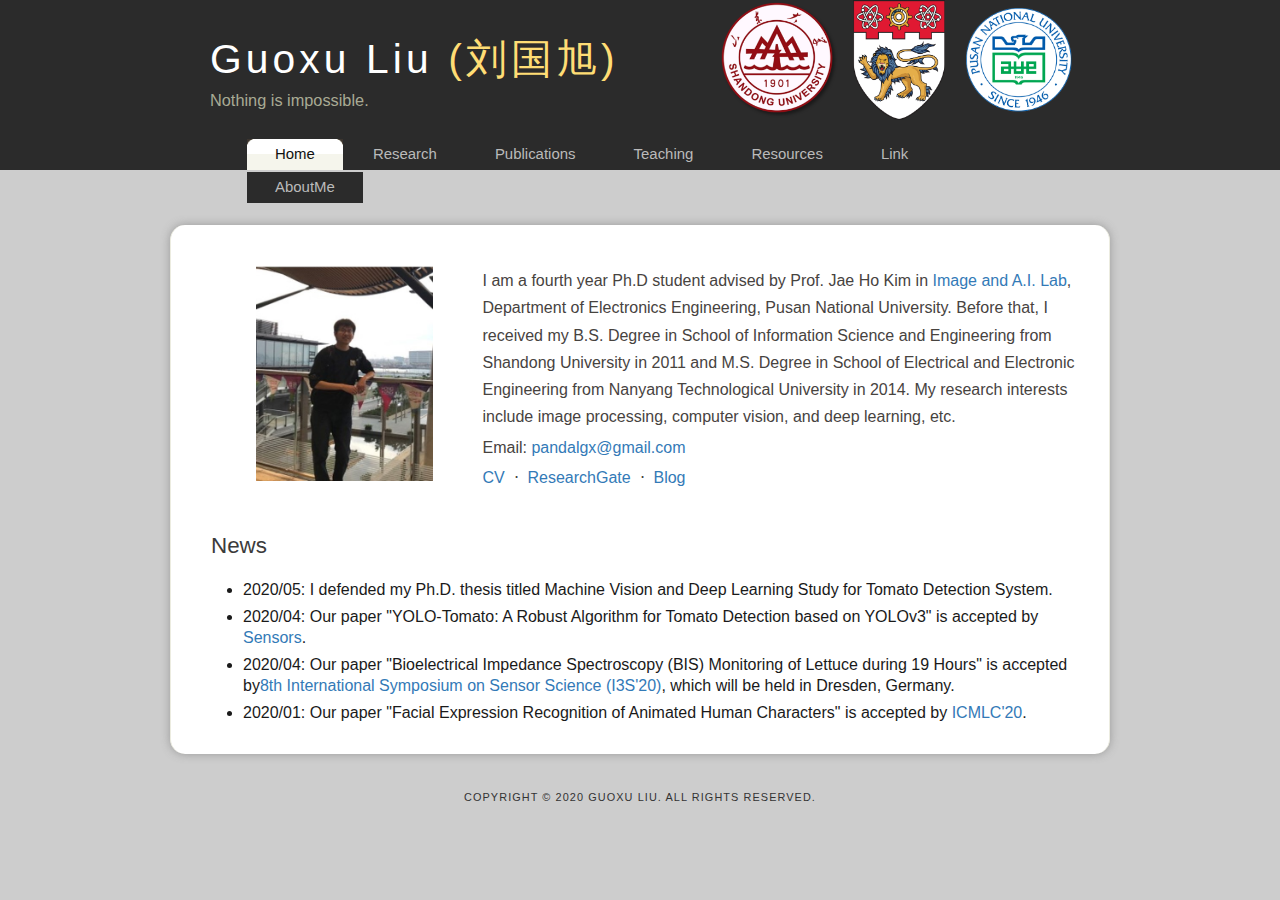
==== index.html @ 0aea458d "update" ====
<!DOCTYPE HTML>
<html>

<head>
  <title>Guoxu Liu's Page</title>
  <meta name="description" content="刘国旭老师个人主页" />
  <meta name="keywords" content="Guo-Xu Liu, guoxu liu, 刘国旭, liuguoxu, panda, 个人主页" />
  <meta name="author" content="Guo-Xu Liu（刘国旭）" />
  <meta http-equiv="content-type" content="text/html; charset=utf-8" />
  <link rel="stylesheet" type="text/css" href="style/style.css" />
  <link rel="icon" href="favicon.ico" type="image/x-icon" />
  <link rel="shortcut icon" href="favicon.ico" type="image/x-icon" />
</head>

<body>
  <div id="main">
    <div id="header">
      <script type="text/javascript" src="js/logo.js"></script>

      <div id="menubar">
        <ul id="menu">
          <!-- put class="selected" in the li tag for the selected page - to highlight which page you're on -->
            <li class="selected"><a href="index.html">Home</a></li>
            <li><a href="Research.html">Research</a></li>
            <li><a href="Publications.html">Publications</a></li>
            <li><a href="Teaching.html">Teaching</a></li>
            <li><a href="Resources.html">Resources</a></li>
            <li><a href="Link.html">Link</a></li>
            <li><a href="AboutMe.html">AboutMe</a></li>
        </ul>
      </div>
    </div>
    
<div id="site_content" style="padding-top:0">
  <table width="879"  >
  <tr>
  <td class="title" width="257">
  <div align="center">
  <p><img src="images/gxliu.jpg" height="236" width="177"></p>
  </div></td>
  <td width="610" height="241" class="font2"><p>I am a fourth year Ph.D student advised by Prof. Jae Ho Kim in <a href="https://image-comm-lab.github.io/image-comm-lab/index.html">Image and A.I. Lab</a>, Department of Electronics Engineering, Pusan National University. Before that, I received my B.S. Degree in School of Information Science and Engineering from Shandong University in 2011 and M.S. Degree in School of Electrical and Electronic Engineering from Nanyang Technological University in 2014. My research interests include image processing, computer vision, and deep learning, etc. </p>
  
<p style="margin:-17px 0 -13px 0"><strong> Email:</strong> <a href="mailto:pandalgx@gmail.com">pandalgx@gmail.com</a></p>
<a href="Resume.pdf" >CV</a>&nbsp &sdot;&nbsp
<a href="https://www.researchgate.net/profile/Guoxu_Liu3" >ResearchGate</a>&nbsp &sdot;&nbsp
<a href="https://pandablogs.github.io/">Blog</a>
 </td>
 </tr>
 </table>
 
 <h2 style="margin-top:-30px">News</h2>
                <ul>
                	<li>2020/05: I defended my Ph.D. thesis titled Machine Vision and Deep Learning Study for Tomato Detection System.
            		</li>
                
                	<li>2020/04: Our paper "YOLO-Tomato: A Robust Algorithm for Tomato Detection based on YOLOv3" is accepted by <a href="https://www.mdpi.com/journal/sensors">Sensors</a>.
            		</li>
                    
                	<li>2020/04: Our paper "Bioelectrical Impedance Spectroscopy (BIS) Monitoring of Lettuce during 19 Hours" is accepted by<a href="https://i3s2020dresden.sciforum.net/">8th International Symposium on Sensor Science (I3S'20)</a>, which will be held in Dresden, Germany.
            		</li>
                    
                	<li>2020/01: Our paper "Facial Expression Recognition of Animated Human Characters" is accepted by <a href="http://www.icmlc.org/">ICMLC'20</a>. 				 					</li>
                    
                    <!--<li><strong>2018/12:</strong> Our paper "A Robust Mature Tomato Detection in Greenhouse Scenes Using Machine Learning and Color Analysis" has been accepted by The <em>11th International Conference on Machine Learning and Computing (ICMLC'19)</em>.</li> -->
                </ul> 
    </div>
    
    <div style="margin:25px 0 -48px 0;">
    <script type='text/javascript' id='clustrmaps' src='//cdn.clustrmaps.com/map_v2.js?cl=ffffff&w=225&t=m&d=nVZjJOe9EmKvpUG4AhppSGRHPLfOsd7T6rd5S0aJqcY'></script>
    </div>
    
    <script type="text/javascript" src="js/copyright.js"></script>
  </div>
</body>
</html>
---- style/style.css ----
html
{ height: 100%;}

*
{ margin: 0;
  padding: 0;}

body
{ font-family: verdana, arial, helvetica, sans-serif;
  font-size: 85%;
  /*font: normal .93em 'trebuchet ms', arial, sans-serif;*/
  background: #CDCDCD; /*#FFF;*/
  color: #1a1a1a;
  line-height: 1.5;}

p
{ padding: 0 0 20px 0;
  line-height: 1.7em;}

img
{ border: 0;}

h1, h2, h3, h4, h5, h6 
{ font: normal 150% "Roboto",Helvetica,Arial,sans-serif;
  color: #43423F;
  margin: 0 0 15px 0;
  padding: 15px 0 5px 0;}

h2
{ font: normal 140% "Roboto",Helvetica,Arial,sans-serif;
  color: #3B3B3B;} /* #43423F */

h3
{ font: normal 125% "Roboto",Helvetica,Arial,sans-serif;
  color:#000000;}

h4, h5, h6
{ margin: 0;
  padding: 0 0 5px 0;
  font: normal 110% "Roboto",Helvetica,Arial,sans-serif;
  color: #43423F;}

h5, h6
{ font: italic 95% "Roboto",Helvetica,Arial,sans-serif;
  color: #888;}

h6
{ color: #362C20;}

a, a:hover
{ outline: none;
  text-decoration:none;
  color: #337ab7;}

a:hover
{ text-decoration: none;
  color: #23527c;}

pre {
  display: block;
  padding: 10px;
  margin: 0 0 10.5px;
  font-size: 14px;
  line-height: 1.42857;
  word-break: break-all;
  word-wrap: break-word;
  color: #333333;
  background-color: #f5f5f5;
  border: 1px solid #ccc;
  border-radius: 4px; }

.left
{ float: left;
  width: auto;
  margin-right: 10px;}

.right
{ float: right; 
  width: auto;
  margin-left: 10px;}

.center
{ display: block;
  text-align: center;
  margin: 20px auto;}

.tablecenter{
    text-align:center;
}

blockquote
{ margin: 20px 0; 
  padding: 10px 20px 0 20px;
  border: 1px solid #E5E5DB;
  background: #FFF;}

ul
{ margin: 2px 0 22px 17px;}

ul li
{ list-style-type: circle;
  margin: 0 0 6px 15px; 
  padding: 0 0 0 0;
}

ol
{ margin: 8px 0 22px 20px;}

ol li
{ margin: 0 0 11px 0;}

#main, #logo, #menubar, #content_header, #site_content, #content_footer, #footer
{ margin-left: auto; 
  margin-right: auto;}

#main
{ padding-bottom: 20px;}

#header
{ background: #2b2b2b;
  height: 170px;
  margin-bottom: 30px;}

#logo
{ width: 878px;
  position: relative;
  height: 134px;
  background: #2b2b2b no-repeat;}

#logo #logo_text 
{ position: absolute; 
  top: 10px;
  left: 0;
  width:100%;
  height:120px;
  line-height:120px;
  text-align:left;
}

.logo_badge {
    height:120px;
    width:120px;
    line-height:120px;
    text-align:center;
    float:right;
}

#logo h1, #logo h2
{ font: normal 300% "Roboto",Helvetica,Arial,sans-serif;
  border-bottom: 0;
  text-transform: none;
  margin: 0 0 0 9px;}

#logo_text h1, #logo_text h1 a, #logo_text h1 a:hover 
{ padding: 22px 0 0 0;
  color: #FFF;
  letter-spacing: 0.1em;
  text-decoration: none;}

#logo_text h1 a .logo_colour
{ color: #ffdd75;}

#logo_text h2
{ font-size: 120%;
  padding: 4px 0 0 0;
  color: #A8AA94;}

#menubar
{ height: 44px;
  width: 820px;
  margin: 1px auto 0 auto;} 

ul#menu
{ float: right;}

ul#menu li
{ float: left;
  padding: 0 0 0 6px;
  list-style: none;
  margin: 2px 2px 0 0;
  background: #2b2b2b no-repeat 0 0;}

ul#menu li a
{ font: normal 110% 'trebuchet ms', sans-serif;
  display: block; 
  float: left; 
  height: 20px;
  padding: 6px 28px 5px 22px;
  text-align: center;
  color: #bababa;
  text-decoration: none;
  background: #2b2b2b no-repeat 100% 0;} 

ul#menu li.tab_selected a
{ height: 20px;
  padding: 6px 28px 5px 22px;}

ul#menu li.selected
{ margin: 2px 2px 0 0;
  background: #635B53 url(tab_selected.png) no-repeat 0 0;}

ul#menu li.selected a, ul#menu li.selected a:hover
{ background: #635B53 url(tab_selected.png) no-repeat 100% 0;
  color: #111;}

ul#menu li a:hover
{ color: #FFF;}

#content_header, #content_footer
{ width: 940px;
  background: url(content_header.png) no-repeat;
  height: 14px;}

#content_footer
{ background: url(content_footer.png) no-repeat;}

#site_content
{ width: 878px;
  overflow: hidden;
  margin: 0 auto 0 auto;
  padding: 20px 20px 20px 40px;
  background: #FFF;
  border-left: 1px solid #ECECE0;
  border-right: 1px solid #ECECE0;
  box-shadow: 0px 0px 10px #999;
  border-radius: 15px; 
  font-family:"Roboto",Helvetica,Arial,sans-serif;
  font-size:16px;
  line-height:120%;
  font-weight:300;} 

#site_content ul
{ margin-bottom:0.7em;
  line-height:21px;}
 
#site_content ul li
{ list-style-type:disc;}

.sidebar
{ float: right;
  width: 190px;
  padding: 0 15px 20px 15px;}

.sidebar ul
{ width: 178px; 
  padding: 4px 0 0 0; 
  margin: 4px 0 30px 0;}

.sidebar li
{ list-style: none; 
  padding: 0 0 7px 0; }

.sidebar li a, .sidebar li a:hover
{ padding: 0 0 0 35px;
  display: block;
  background: transparent url(link.png) no-repeat left center;} 

.sidebar li a.selected
{ color: #444;
  text-decoration: none;} 

#content
{ text-align: left;
  width: 613px;
  padding: 0;}

#content_wide
{ text-align: left;
  width: 870px;
  padding: 0;}


#content ul
{ margin: 2px 0 22px 0px;}

#content ul li
{ list-style-type: none;
  background: url(bullet.png) no-repeat;
  margin: 0 0 6px 0; 
  padding: 0 0 4px 25px;
  line-height: 1.5em;
  text-align: justify;
}

#footer
{ width: 916px;
  font: normal 80% arial, sans-serif;
  height: 28px;
  margin-top: 20px;
  padding: 20px 0 5px 0;
  text-align: center; 
  background: transparent;
  color: #333;
  text-transform: uppercase;
  letter-spacing: 0.1em;}

#footer a, #footer a:hover
{ color: #888;
  text-decoration: none;}

#footer a:hover
{ color: #333;}

.search
{ color: #5D5D5D; 
  border: 1px solid #BBB; 
  width: 134px; 
  padding: 4px; 
  font: 100% arial, sans-serif;}

.form_settings
{ margin: 15px 0 0 0;}

.form_settings p
{ padding: 0 0 4px 0;}

.form_settings span
{ float: left; 
  width: 200px; 
  text-align: left;}
  
.form_settings input, .form_settings textarea
{ padding: 5px; 
  width: 299px; 
  font: 100% arial; 
  border: 1px solid #E5E5DB; 
  background: #FFF; 
  color: #47433F;}
  
.form_settings .submit
{ font: 100% arial; 
  border: 1px solid; 
  width: 99px; 
  margin: 0 0 0 212px; 
  height: 33px;
  padding: 2px 0 3px 0;
  cursor: pointer; 
  background: #3B3B3B; 
  color: #FFF;}

.form_settings textarea, .form_settings select
{ font: 100% arial; 
  width: 299px;}

.form_settings select
{ width: 310px;}

.form_settings .checkbox
{ margin: 4px 0; 
  padding: 0; 
  width: 14px;
  border: 0;
  background: none;}

.separator
{ width: 100%;
  height: 0;
  border-top: 1px solid #D9D5CF;
  border-bottom: 1px solid #FFF;
  margin: 0 0 20px 0;}
  
table
{ margin: 10px 0 30px 0;}

table tr th, table tr td
{ background: #3B3B3B;
  color: #FFF;
  padding: 7px 4px;
  text-align: left;}

table tr th {
    text-align:center;
    font-weight:bold;}

table tr td
{ background: #FFF;
  color: #47433F;
  border-top: 1px solid #FFF;}

.red {
    color:red;
}

.navyBold {
    color:navy;
    font-weight:bold;
}

.Bold {
    font-weight:bold;
}

#myrightcolumn {
 margin: 10px 15px 15px 5px;
 display: inline; /* IE Hack */
 float: right;
 clear: right;
}

.title a:hover{
	text-decoration:none;}

#togglebib{
width: 20px;
}

.btn {
	border: solid;
	border-width: thin;
	border-radius: .2rem;
	border-color:#000;
	color:#000;
	font-size: 13px;
	line-height: 35px;
	padding: 3px 6px;
	font-weight: 100;
}

.btn:hover {
	text-decoration:none;
	border-color: #06F;
	color: #06F;
}
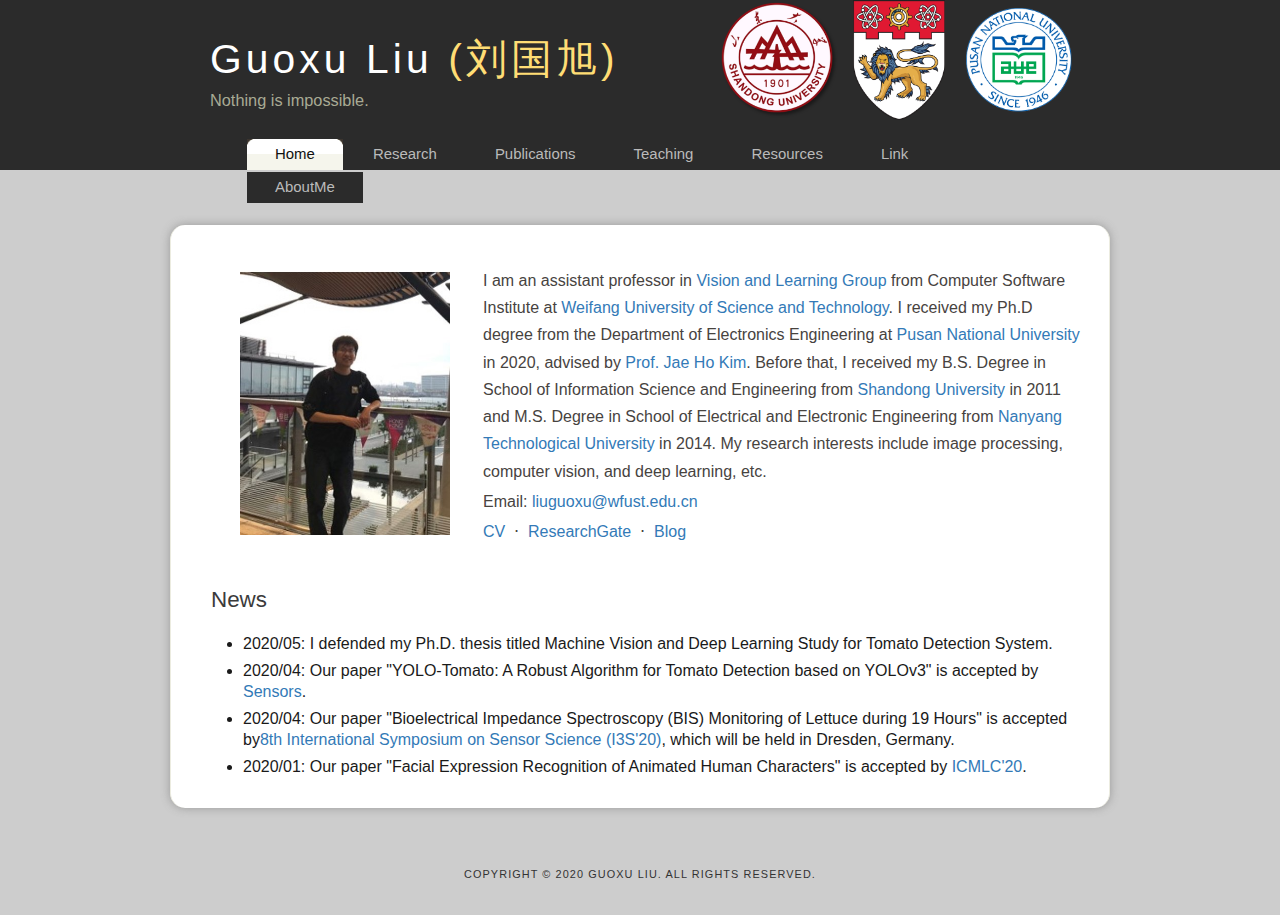
==== commit 33431f11: "update" ====
--- a/index.html
+++ b/index.html
@@ -5,7 +5,7 @@
   <title>Guoxu Liu's Page</title>
   <meta name="description" content="刘国旭老师个人主页" />
   <meta name="keywords" content="Guo-Xu Liu, guoxu liu, 刘国旭, liuguoxu, panda, 个人主页" />
-  <meta name="author" content="Guo-Xu Liu（刘国旭）" />
+  <meta name="author" content="Guoxu Liu（刘国旭）" />
   <meta http-equiv="content-type" content="text/html; charset=utf-8" />
   <link rel="stylesheet" type="text/css" href="style/style.css" />
   <link rel="icon" href="favicon.ico" type="image/x-icon" />
@@ -36,11 +36,11 @@
   <tr>
   <td class="title" width="257">
   <div align="center">
-  <p><img src="images/gxliu.jpg" height="236" width="177"></p>
+  <p><img src="images/gxliu.jpg" height="290" width="210"></p>
   </div></td>
-  <td width="610" height="241" class="font2"><p>I am a fourth year Ph.D student advised by Prof. Jae Ho Kim in <a href="https://image-comm-lab.github.io/image-comm-lab/index.html">Image and A.I. Lab</a>, Department of Electronics Engineering, Pusan National University. Before that, I received my B.S. Degree in School of Information Science and Engineering from Shandong University in 2011 and M.S. Degree in School of Electrical and Electronic Engineering from Nanyang Technological University in 2014. My research interests include image processing, computer vision, and deep learning, etc. </p>
+  <td width="610" height="241" class="font2"><p>I am an assistant professor in <a href="https://vlg-wfust.github.io">Vision and Learning Group</a> from Computer Software Institute at <a href="http://www.wfust.edu.cn/">Weifang University of Science and Technology</a>. I received my Ph.D degree from the Department of Electronics Engineering at <a href="http://www.pusan.ac.kr/eng/Main.do">Pusan National University</a> in 2020, advised by <a href="https://image-comm-lab.github.io/image-comm-lab/index.html">Prof. Jae Ho Kim</a>. Before that, I received my B.S. Degree in School of Information Science and Engineering from <a href="http://www.sdu.edu.cn/">Shandong University</a> in 2011 and M.S. Degree in School of Electrical and Electronic Engineering from <a href="http://www.ntu.edu.sg/Pages/home.aspx">Nanyang Technological University</a> in 2014. My research interests include image processing, computer vision, and deep learning, etc. </p>
   
-<p style="margin:-17px 0 -13px 0"><strong> Email:</strong> <a href="mailto:pandalgx@gmail.com">pandalgx@gmail.com</a></p>
+<p style="margin:-17px 0 -13px 0"><strong> Email:</strong> <a href="mailto:liuguoxu@wfust.edu.cn">liuguoxu@wfust.edu.cn</a></p>
 <a href="Resume.pdf" >CV</a>&nbsp &sdot;&nbsp
 <a href="https://www.researchgate.net/profile/Guoxu_Liu3" >ResearchGate</a>&nbsp &sdot;&nbsp
 <a href="https://pandablogs.github.io/">Blog</a>
@@ -65,9 +65,9 @@
                 </ul> 
     </div>
     
-    <div style="margin:25px 0 -48px 0;">
+    <!--<div style="margin:25px 0 -48px 0;">
     <script type='text/javascript' id='clustrmaps' src='//cdn.clustrmaps.com/map_v2.js?cl=ffffff&w=225&t=m&d=nVZjJOe9EmKvpUG4AhppSGRHPLfOsd7T6rd5S0aJqcY'></script>
-    </div>
+    </div> -->
     
     <script type="text/javascript" src="js/copyright.js"></script>
   </div>
